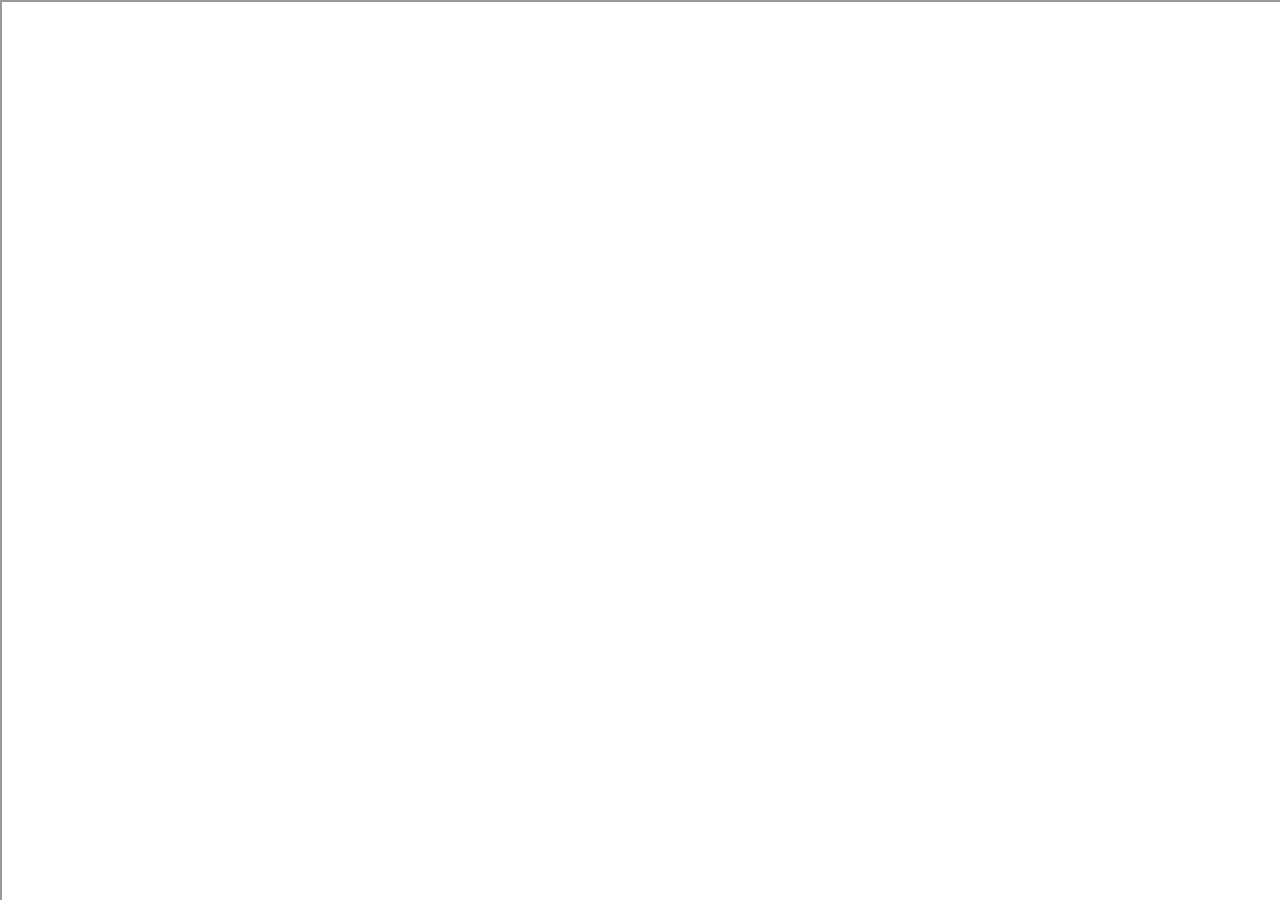
==== index.html @ 85a5f75b "Update index.html" ====
<!DOCTYPE html>
<html>
<head>
    <title>Justin Mahone</title>
    <style type="text/css">
    * {
        padding: 0;
        margin: 0;
        box-sizing: content-box;
        overflow: hidden;
    }

    body, html {
        height: 100%;
    }

    #frame {
        width: 100%;
        height: 100%;
    }
        
    #WIX_ADS {
        display: none !important;
        }
    </style>
</head>
<body>
    <iframe id="frame" src="https://justinmahone.wixsite.com/justinmahone-for-myp/home"></iframe>
    <script>
        var remove = document.getElementById("WIX_ADS");
        remove.style.display = "none";
    </script>
</body>
</html>
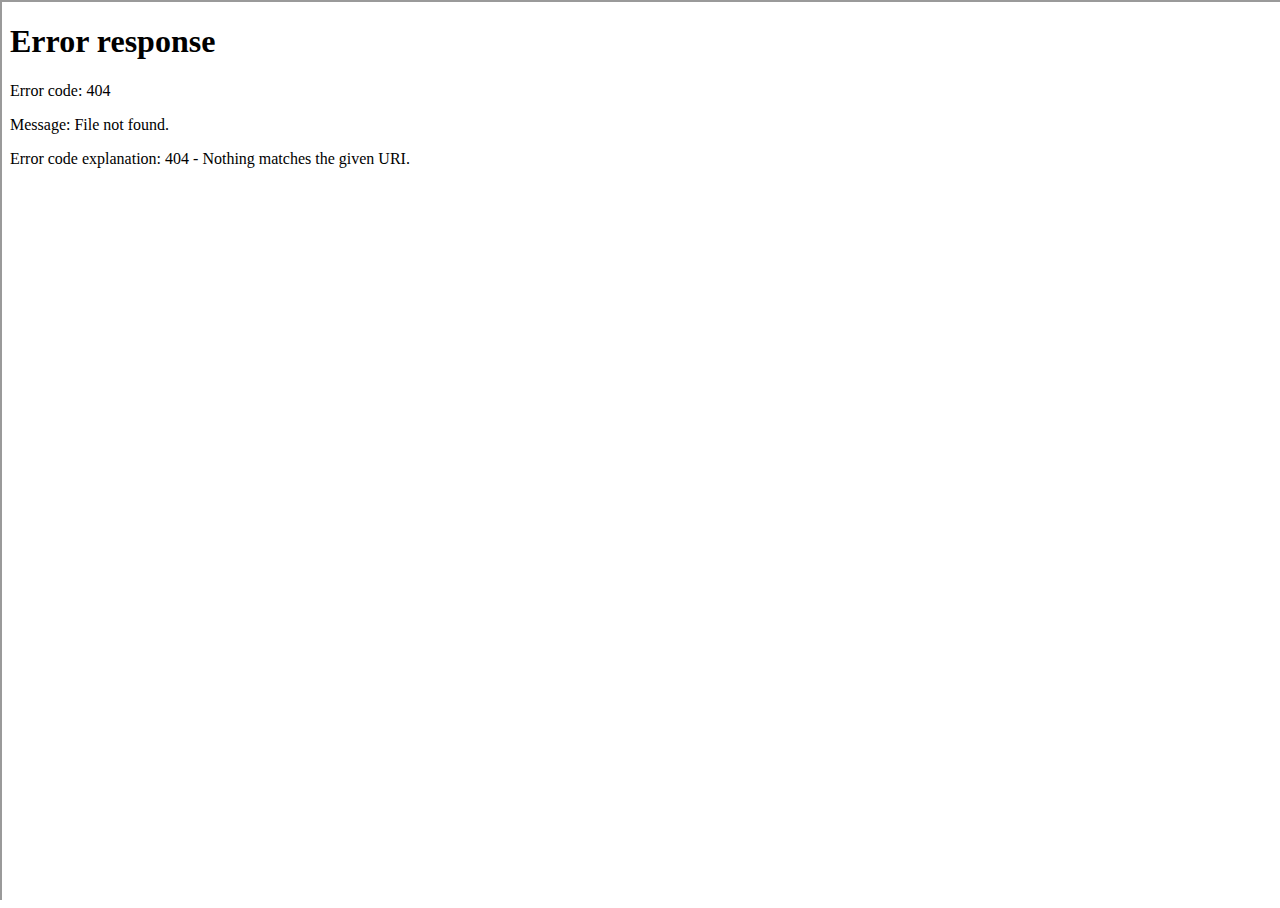
==== commit 78f1ed92: "Update index.html" ====
--- a/index.html
+++ b/index.html
@@ -25,10 +25,6 @@
     </style>
 </head>
 <body>
-    <iframe id="frame" src="https://justinmahone.wixsite.com/justinmahone-for-myp/home"></iframe>
-    <script>
-        var remove = document.getElementById("WIX_ADS");
-        remove.style.display = "none";
-    </script>
+    <iframe id="frame" src="/Web/"></iframe>
 </body>
 </html>
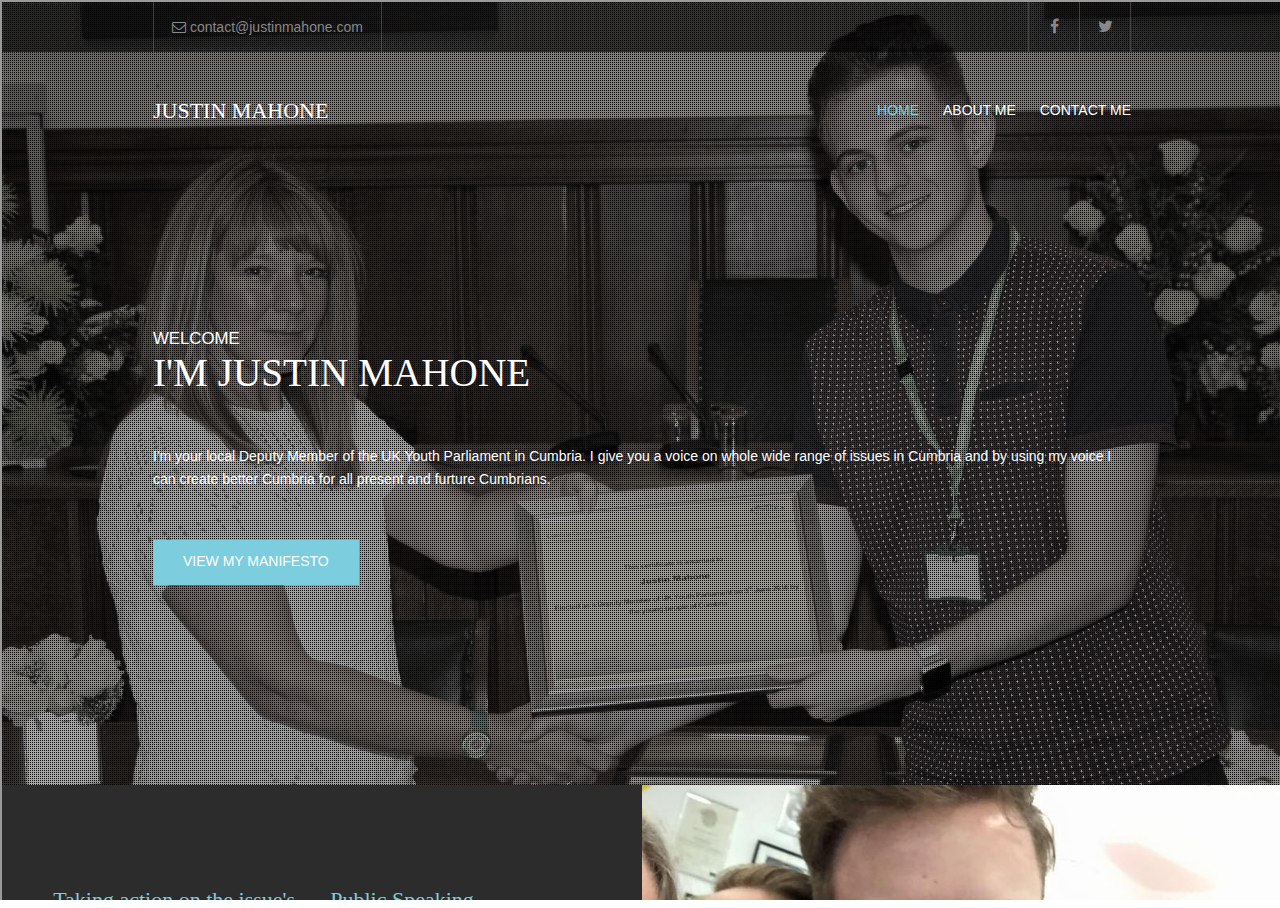
==== commit 5c2fb3e8: "Update index.html" ====
--- a/index.html
+++ b/index.html
@@ -25,6 +25,6 @@
     </style>
 </head>
 <body>
-    <iframe id="frame" src="/Web/"></iframe>
+    <iframe id="frame" src="/web/"></iframe>
 </body>
 </html>
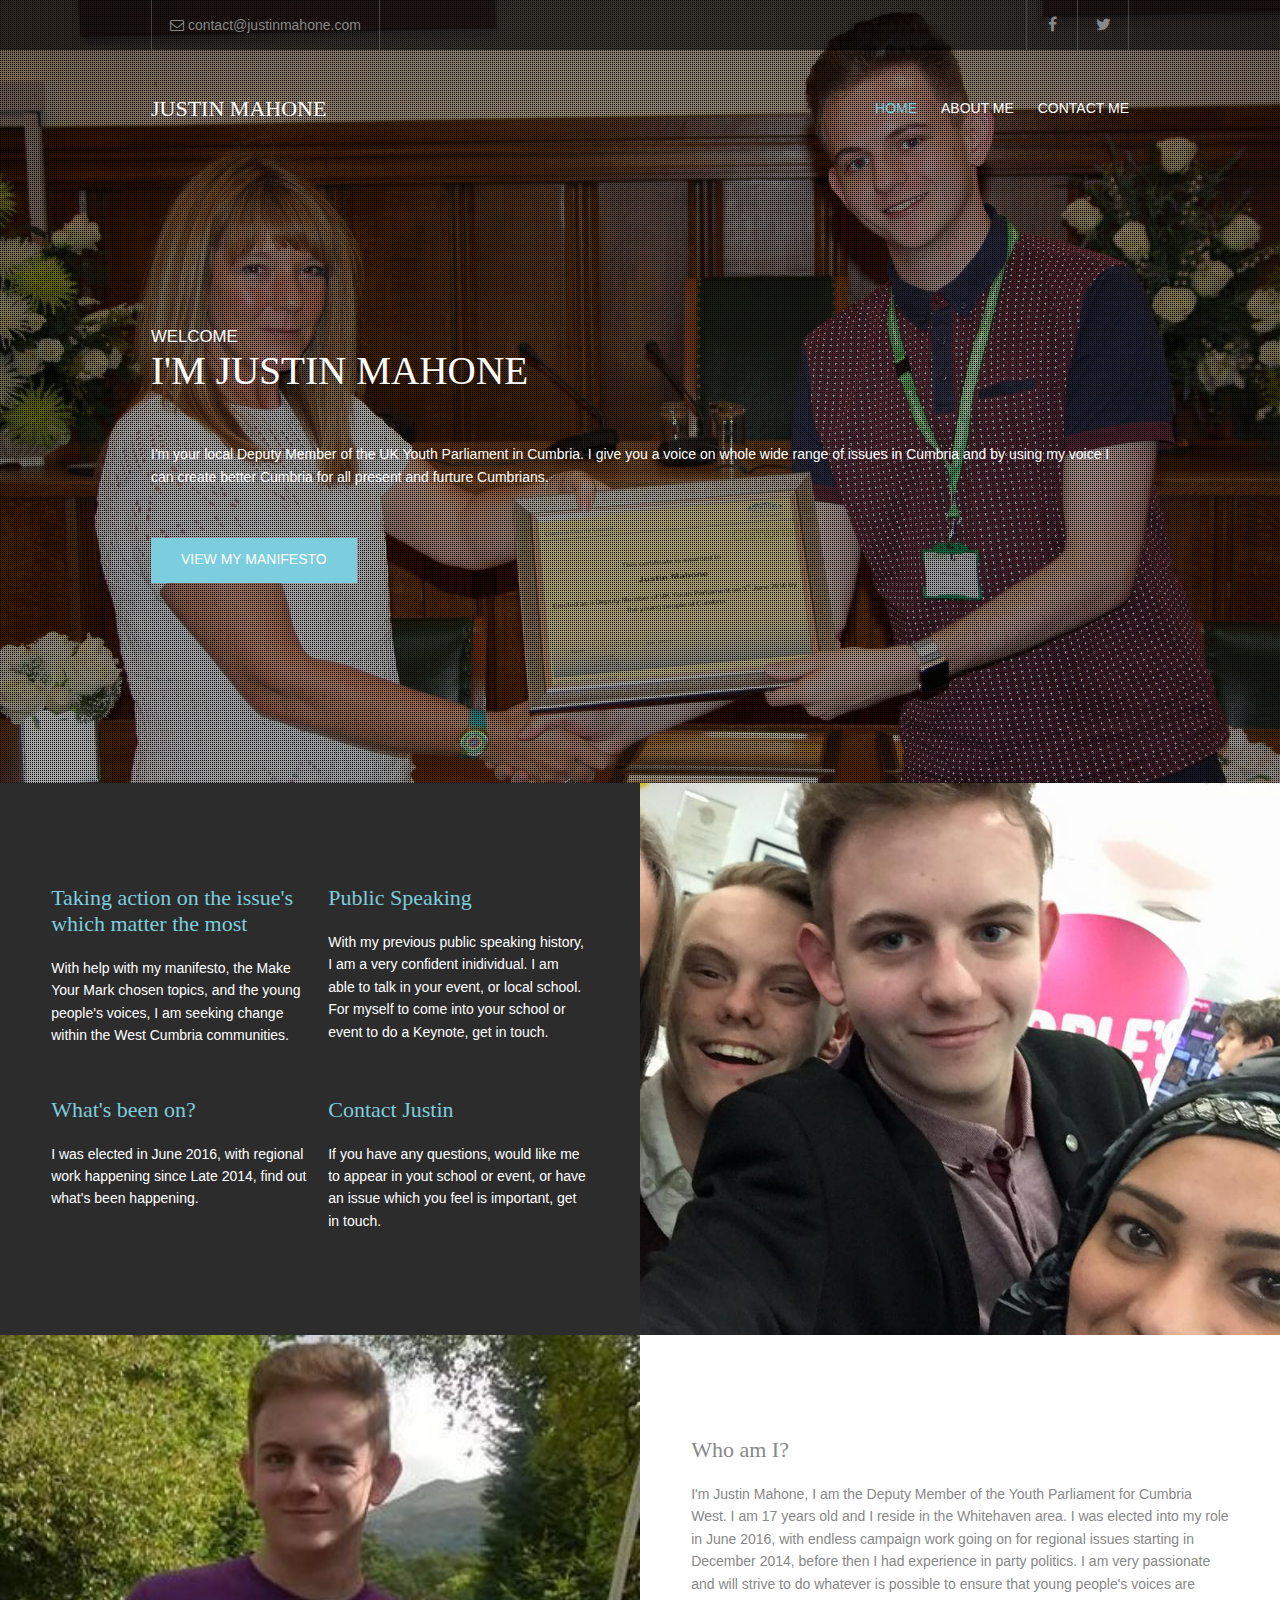
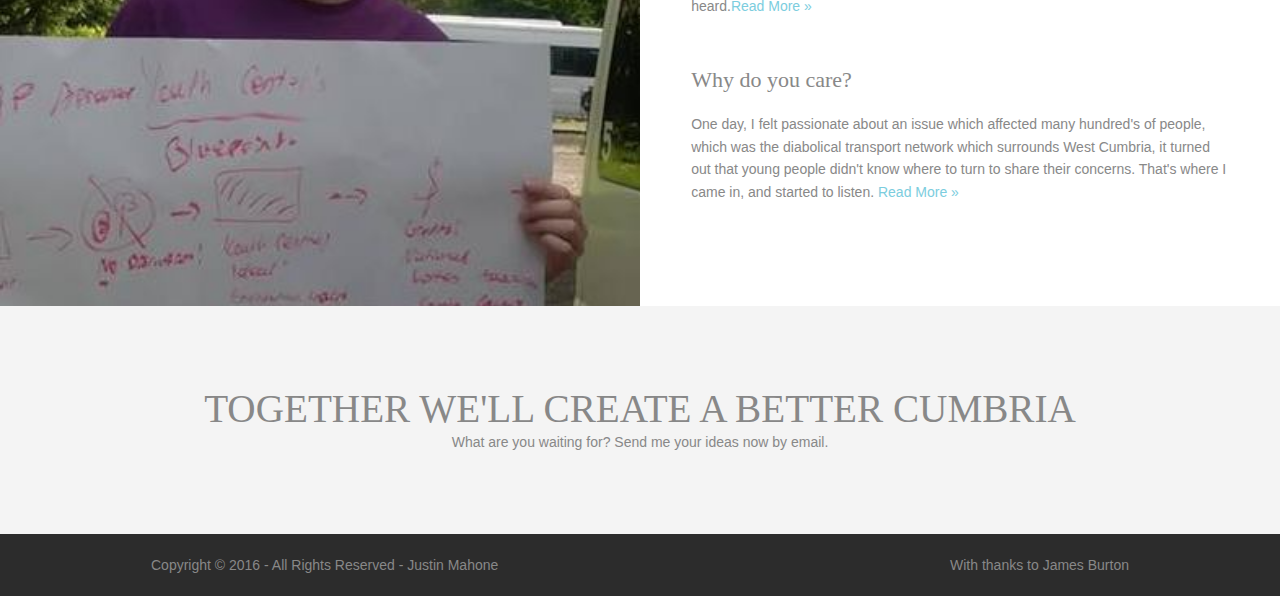
==== commit a82bc0cc: "Move to master" ====
--- a/index.html
+++ b/index.html
@@ -1,30 +1,157 @@
 <!DOCTYPE html>
+<!--
+
+-->
 <html>
 <head>
-    <title>Justin Mahone</title>
-    <style type="text/css">
-    * {
-        padding: 0;
-        margin: 0;
-        box-sizing: content-box;
-        overflow: hidden;
-    }
+<title>Justin Mahone - Deputy Member of the UK Youth Parliament in Cumbria</title>
+<meta charset="utf-8">
+<meta name="viewport" content="width=device-width, initial-scale=1.0, maximum-scale=1.0, user-scalable=no">
+<link href="layout/styles/layout.css" rel="stylesheet" type="text/css" media="all">
+</head>
+<body id="top">
+<!-- ################################################################################################ -->
+<!-- ################################################################################################ -->
+<!-- ################################################################################################ -->
+<!-- Top Background Image Wrapper -->
+<div class="row100 bgded" style="background-image:url('images/bg.jpg');">
+  <div class="wrapper overlay"> 
+    <!-- ################################################################################################ -->
+    <!-- ################################################################################################ -->
+    <!-- ################################################################################################ -->
+    <div class="row0">
+      <div id="topbar" class="clear"> 
+        <!-- ################################################################################################ -->
+        <div class="fl_left">
+          <ul class="nospace inline pushright">
+            <li><i class="fa fa-envelope-o"></i> contact@justinmahone.com</li>
+          </ul>
+        </div>
+        <div class="fl_right">
+          <ul class="faico clear">
+            <li><a class="faicon-facebook" href="https://www.facebook.com/JustinDMYP"><i class="fa fa-facebook"></i></a></li>
+            <li><a class="faicon-twitter" href="https://twitter.com/justinformyp"><i class="fa fa-twitter"></i></a></li>
+          </ul>
+        </div>
+        <!-- ################################################################################################ -->
+      </div>
+    </div>
+    <!-- ################################################################################################ -->
+    <!-- ################################################################################################ -->
+    <!-- ################################################################################################ -->
+    <header id="header" class="clear"> 
+      <!-- ################################################################################################ -->
+      <div id="logo" class="fl_left">
+        <h1><a href="index.html">Justin Mahone</a></h1>
+      </div>
+      <nav id="mainav" class="fl_right">
+        <ul class="clear">
+          <li class="active"><a href="index.html">Home</a></li>
+          <li><a href="#">About Me</a></li>
+          <li><a href="#">Contact Me</a></li>
+        </ul>
+      </nav>
+      <!-- ################################################################################################ -->
+    </header>
+    <!-- ################################################################################################ -->
+    <!-- ################################################################################################ -->
+    <!-- ################################################################################################ -->
+    <section id="pageintro" class="clear"> 
+      <!-- ################################################################################################ -->
+      <p class="font-x1 nospace uppercase">Welcome</p>
+      <h2 class="font-x3 uppercase btmspace-50">I'm Justin Mahone</h2>
+      <p class="nospace btmspace-50">I'm your local Deputy Member of the UK Youth Parliament in Cumbria. I give you a voice on whole wide range of issues in Cumbria and by using my voice I can create better Cumbria for all present and furture Cumbrians.</p>
+      <p class="nospace"><a class="btn" href="http://www.mi-event.info/images/options/docs/Doc_254b3a5a-2d60-4816-acc5-8d4372e47e82.pdf">View my manifesto</a></p>
+      <!-- ################################################################################################ -->
+    </section>
+    <!-- ################################################################################################ -->
+    <!-- ################################################################################################ -->
+    <!-- ################################################################################################ -->
+  </div>
+</div>
+<!-- End Top Background Image Wrapper -->
+<!-- ################################################################################################ -->
+<!-- ################################################################################################ -->
+<!-- ################################################################################################ -->
 
-    body, html {
-        height: 100%;
-    }
-
-    #frame {
-        width: 100%;
-        height: 100%;
-    }
-        
-    #WIX_ADS {
-        display: none !important;
-        }
-    </style>
-</head>
-<body>
-    <iframe id="frame" src="/web/"></iframe>
+<!-- ################################################################################################ -->
+<!-- ################################################################################################ -->
+<!-- ################################################################################################ -->
+<div class="split clear" style="background-image:url('images/img1.jpg'); background-size: 60%;">
+  <div class="box"> 
+    <!-- ################################################################################################ -->
+    <div class="nospace group">
+      <article class="one_half first btmspace-50">
+        <h4><a href="#">Taking action on the issue's which matter the most</a></h4>
+        <p class="nospace"> With help with my manifesto, the Make Your Mark chosen topics, and the young people's voices, I am seeking change within the West Cumbria communities.</p>
+      </article>
+      <article class="one_half btmspace-50">
+        <h4><a href="#">Public Speaking</a></h4>
+        <p class="nospace">With my previous public speaking history, I am a very confident inidividual. I am able to talk in your event, or local school. For myself to come into your school or event to do a Keynote, get in touch. </p>
+      </article>
+      <article class="one_half first">
+        <h4><a href="#">What's been on?</a></h4>
+        <p class="nospace">I was elected in June 2016, with regional work happening since Late 2014, find out what's been happening.</p>
+      </article>
+      <article class="one_half">
+        <h4><a href="#">Contact Justin</a></h4>
+        <p class="nospace">If you have any questions, would like me to appear in yout school or event, or have an issue which you feel is important, get in touch.</p>
+      </article>
+    </div>
+    <!-- ################################################################################################ -->
+  </div>
+</div>
+<!-- ################################################################################################ -->
+<!-- ################################################################################################ -->
+<!-- ################################################################################################ -->
+<div class="split clear light rightaligned" style="background-image:url('images/img2.jpg'); background-size: 50%;">
+  <div class="box"> 
+    <!-- ################################################################################################ -->
+    <article class="btmspace-50">
+      <h4>Who am I?</h4>
+      <p class="nospace">I'm Justin Mahone, I am the Deputy Member of the Youth Parliament for Cumbria West. I am 17 years old and I reside in the Whitehaven area. I was elected into my role in June 2016, with endless campaign work going on for regional issues starting in December 2014, before then I had experience in party politics. I am very passionate and will strive to do whatever is possible to ensure that young people's voices are heard.<a href="#">Read More &raquo;</a></p>
+    </article>
+    <article>
+      <h4>Why do you care?</h4>
+      <p class="nospace">One day, I felt passionate about an issue which affected many hundred's of people, which was the diabolical transport network which surrounds West Cumbria, it turned out that young people didn't know where to turn to share their concerns. That's where I came in, and started to listen. <a href="#">Read More &raquo;</a></p>
+    </article>
+    <!-- ################################################################################################ -->
+  </div>
+</div>
+<!-- ################################################################################################ -->
+<!-- ################################################################################################ -->
+<!-- ################################################################################################ -->
+<div class="wrapper row2">
+  <div id="latest"> 
+    <!-- ################################################################################################ -->
+    <div class="titlebox">
+      <h2 class="font-x3 uppercase nospace">Together we'll create A better Cumbria</h2>
+      <p class="nospace">What are you waiting for? Send me your ideas now by email.</p>
+    </div>
+    <!-- ################################################################################################ -->
+  </div>
+</div>
+<!-- ################################################################################################ -->
+<!-- ################################################################################################ -->
+<!-- ################################################################################################ -->
+<!-- ################################################################################################ -->
+<!-- ################################################################################################ -->
+<!-- ################################################################################################ -->
+<div class="wrapper row5">
+  <div id="copyright" class="clear"> 
+    <!-- ################################################################################################ -->
+    <p class="fl_left">Copyright &copy; 2016 - All Rights Reserved - <a href="#">Justin Mahone</a></p>
+    <p class="fl_right">With thanks to <a target="_blank" >James Burton</a></p>
+    <!-- ################################################################################################ -->
+  </div>
+</div>
+<!-- ################################################################################################ -->
+<!-- ################################################################################################ -->
+<!-- ################################################################################################ -->
+<a id="backtotop" href="#top"><i class="fa fa-chevron-up"></i></a> 
+<!-- JAVASCRIPTS -->
+<script src="layout/scripts/jquery.min.js"></script>
+<script src="layout/scripts/jquery.backtotop.js"></script>
+<script src="layout/scripts/jquery.mobilemenu.js"></script>
 </body>
-</html>
+</html>--- a/layout/styles/layout.css
+++ b/layout/styles/layout.css
@@ -0,0 +1,408 @@
+@charset "utf-8";
+/*
+Template Name: VisualArt
+Author: <a href="http://www.os-templates.com/">OS Templates</a>
+Author URI: http://www.os-templates.com/
+Licence: Free to use under our free template licence terms
+Licence URI: http://www.os-templates.com/template-terms
+File: Layout CSS
+*/
+
+@import url("fontawesome-4.3.0.min.css");
+@import url("framework.css");
+
+
+/* Rows
+--------------------------------------------------------------------------------------------------------------- */
+.row0, .row0 a{}
+.row1, .row1 a{}
+.row2, .row2 a{}
+.row3, .row3 a{}
+.row4, .row4 a{}
+.row5, .row5 a{}
+
+
+/* Top Bar
+--------------------------------------------------------------------------------------------------------------- */
+#topbar{}
+#topbar *{line-height:normal;}
+
+#topbar li{margin:0; border:solid; border-width:0 1px 0 0;}
+#topbar li:first-child{border-width:0 1px;}
+#topbar li, #topbar li a{line-height:50px; text-align:center;}
+#topbar .fl_left li{padding:0 18px; min-height:50px;}
+
+
+/* Header
+--------------------------------------------------------------------------------------------------------------- */
+#header{padding:30px 0;}
+
+#header #logo{margin-top:16px;}
+#header #logo h1{margin:0; padding:0; font-size:22px; text-transform:uppercase;}
+
+
+/* Page Intro
+--------------------------------------------------------------------------------------------------------------- */
+#pageintro{padding:160px 0 200px;}
+
+
+/* Content Area
+--------------------------------------------------------------------------------------------------------------- */
+.container{padding:80px 0;}
+
+/* Content */
+.container .content{}
+
+#stats{text-align:center;}
+#stats li *{margin:0; padding:0;}
+#stats li i{margin-bottom:30px;}
+#stats li p:first-of-type{margin-bottom:10px; font-size:22px;}
+
+/* Comments */
+#comments ul{margin:0 0 40px 0; padding:0; list-style:none;}
+#comments li{margin:0 0 10px 0; padding:15px;}
+#comments .avatar{float:right; margin:0 0 10px 10px; padding:3px; border:1px solid;}
+#comments address{font-weight:bold;}
+#comments time{font-size:smaller;}
+#comments .comcont{display:block; margin:0; padding:0;}
+#comments .comcont p{margin:10px 5px 10px 0; padding:0;}
+
+#comments form{display:block; width:100%;}
+#comments input, #comments textarea{width:100%; padding:10px; border:1px solid;}
+#comments textarea{overflow:auto;}
+#comments div{margin-bottom:15px;}
+#comments input[type="submit"], #comments input[type="reset"]{display:inline-block; width:auto; min-width:150px; margin:0; padding:8px 5px; cursor:pointer;}
+
+/* Sidebar */
+.container .sidebar{}
+
+.sidebar .sdb_holder{margin-bottom:50px;}
+.sidebar .sdb_holder:last-child{margin-bottom:0;}
+
+
+/* Full Width Split Box
+--------------------------------------------------------------------------------------------------------------- */
+.split{display:block; width:100%; background-position:top right; background-repeat:no-repeat; background-size:cover;}
+.split.rightaligned{background-position:top left;}
+
+.split .box{display:block; float:left; width:50%; padding:8% 4%;}
+.split.rightaligned .box{float:right;}
+
+
+/* Latest
+--------------------------------------------------------------------------------------------------------------- */
+#latest{display:block; width:100%; padding:80px 0 1px 0;}
+
+#latest .titlebox{display:block; width:90%; margin:0 auto 80px; text-align:center;}
+
+#latest figure{position:relative; float:left; width:25%;}
+#latest figure::before, #latest figure::after, #latest figure figcaption{position:absolute; visibility:hidden; opacity:0;}
+#latest figure::before{top:5%; left:5%; width:90%; height:90%; border:1px solid; content:"";}
+#latest figure::after{top:0; left:0; width:100%; height:100%; content:"";}
+
+#latest figure img{width:100%;}
+
+#latest figure figcaption{bottom:10%; left:10%; width:80%; z-index:999;}
+#latest figure figcaption *{margin:0; padding:0;}
+#latest figure figcaption time{font-size:.8rem; opacity:.5;}
+#latest figure figcaption p:first-of-type{text-transform:uppercase; margin-bottom:5px;}
+#latest figure figcaption p:last-of-type{text-transform:lowercase; font-style:italic;}
+
+#latest figure:hover::before, #latest figure:hover::after, #latest figure:hover figcaption{visibility:visible; opacity:1;}
+
+
+/* Footer
+--------------------------------------------------------------------------------------------------------------- */
+#footer{padding:80px 0; line-height:2;}
+
+#footer .title{margin:0 0 30px 0; padding:0 0 8px 0; border-bottom:1px solid; font-size:16px; text-transform:uppercase;}
+
+#footer .linklist li{margin-bottom:10px;}
+#footer .linklist li:last-child{margin-bottom:0;}
+
+#footer .smallfont{font-size:.8em; margin:0;}
+
+
+/* Copyright
+--------------------------------------------------------------------------------------------------------------- */
+#copyright{padding:20px 0;}
+#copyright *{margin:0; padding:0;}
+
+
+/* Transition Fade
+--------------------------------------------------------------------------------------------------------------- */
+.faico a, #mainav *, #backtotop, figure::before, figure::after, figure figcaption{transition:all .3s ease-in-out;}
+
+
+/* ------------------------------------------------------------------------------------------------------------ */
+/* ------------------------------------------------------------------------------------------------------------ */
+/* ------------------------------------------------------------------------------------------------------------ */
+/* ------------------------------------------------------------------------------------------------------------ */
+/* ------------------------------------------------------------------------------------------------------------ */
+
+
+/* Navigation
+--------------------------------------------------------------------------------------------------------------- */
+nav ul, nav ol{margin:0; padding:0; list-style:none;}
+
+#mainav, #breadcrumb, .sidebar nav{line-height:normal;}
+#mainav .drop::after, #mainav li li .drop::after, #breadcrumb li a::after, .sidebar nav a::after{position:absolute; font-family:"FontAwesome"; font-size:10px; line-height:10px;}
+
+/* Top Navigation */
+#mainav{}
+#mainav ul{text-transform:uppercase;}
+#mainav ul ul{z-index:9999; position:absolute; width:180px; text-transform:none;}
+#mainav ul ul ul{left:180px; top:0;}
+#mainav li{display:inline-block; position:relative; margin:0 20px 0 0; padding:0;}
+#mainav li:last-child{margin-right:0;}
+#mainav li li{width:100%; margin:0;}
+#mainav li a{display:block; padding:20px 0;}
+#mainav li li a{border:solid; border-width:0 0 1px 0;}
+#mainav .drop{padding-left:15px;}
+#mainav li li a, #mainav li li .drop{display:block; margin:0; padding:10px 15px;}
+#mainav .drop::after, #mainav li li .drop::after{content:"\f0d7";}
+#mainav .drop::after{top:25px; left:5px;}
+#mainav li li .drop::after{top:15px; left:5px;}
+#mainav ul ul{visibility:hidden; opacity:0;}
+#mainav ul li:hover > ul{visibility:visible; opacity:1;}
+
+#mainav form{display:none; margin:0; padding:0;}
+#mainav form select, #mainav form select option{display:block; cursor:pointer; outline:none;}
+#mainav form select{width:100%; padding:5px; border:1px solid;}
+#mainav form select option{margin:5px; padding:0; border:none;}
+
+/* Breadcrumb */
+#breadcrumb{padding:15px 0;}
+#breadcrumb ul{margin:0; padding:0; list-style:none;}
+#breadcrumb li{display:inline-block; margin:0 6px 0 0; padding:0;}
+#breadcrumb li a{display:block; position:relative; margin:0; padding:0 12px 0 0; font-size:12px;}
+#breadcrumb li a::after{top:4px; right:0; content:"\f101";}
+#breadcrumb li:last-child a{margin:0; padding:0;}
+#breadcrumb li:last-child a::after{display:none;}
+
+/* Sidebar Navigation */
+.sidebar nav{display:block; width:100%;}
+.sidebar nav li{margin:0 0 3px 0; padding:0;}
+.sidebar nav a{display:block; position:relative; margin:0; padding:5px 10px 5px 15px; text-decoration:none; border:solid; border-width:0 0 1px 0;}
+.sidebar nav a::after{top:9px; left:5px; content:"\f101";}
+.sidebar nav ul ul a{padding-left:35px;}
+.sidebar nav ul ul a::after{left:25px;}
+.sidebar nav ul ul ul a{padding-left:55px;}
+.sidebar nav ul ul ul a::after{left:45px;}
+
+/* Pagination */
+.pagination{display:block; width:100%; text-align:center; clear:both;}
+.pagination li{display:inline-block; margin:0 2px 0 0;}
+.pagination li:last-child{margin-right:0;}
+.pagination a, .pagination strong{display:block; padding:8px 11px; border:1px solid; background-clip:padding-box; font-weight:normal;}
+
+/* Back to Top */
+#backtotop{z-index:999; display:inline-block; position:fixed; visibility:hidden; bottom:20px; right:20px; width:36px; height:36px; line-height:36px; font-size:16px; text-align:center; opacity:.2;}
+#backtotop i{display:block; width:100%; height:100%; line-height:inherit;}
+#backtotop.visible{visibility:visible; opacity:.5;}
+#backtotop:hover{opacity:1;}
+
+
+/* Tables
+--------------------------------------------------------------------------------------------------------------- */
+table, th, td{border:1px solid; border-collapse:collapse; vertical-align:top;}
+table, th{table-layout:auto;}
+table{width:100%; margin-bottom:15px;}
+th, td{padding:5px 8px;}
+td{border-width:0 1px;}
+
+
+/* Gallery
+--------------------------------------------------------------------------------------------------------------- */
+#gallery{display:block; width:100%; margin-bottom:50px;}
+#gallery figure figcaption{display:block; width:100%; clear:both;}
+#gallery li{margin-bottom:30px;}
+
+
+/* Font Awesome Social Icons
+--------------------------------------------------------------------------------------------------------------- */
+.faico{margin:0; padding:0; list-style:none;}
+.faico li{display:inline-block; float:left; margin:0; padding:0; line-height:normal;}
+.faico li:last-child{margin-right:0;}
+
+.faico a{display:inline-block; width:50px; height:50px; line-height:50px; font-size:16px; text-align:center;}
+
+.faicon-dribble:hover{background-color:#EA4C89;}
+.faicon-facebook:hover{background-color:#3B5998;}
+.faicon-google-plus:hover{background-color:#DB4A39;}
+.faicon-linkedin:hover{background-color:#0E76A8;}
+.faicon-pinterest:hover{background-color:#C8232C;}
+.faicon-rss:hover{background-color:#EE802F;}
+.faicon-twitter:hover{background-color:#00ACEE;}
+
+
+/* ------------------------------------------------------------------------------------------------------------ */
+/* ------------------------------------------------------------------------------------------------------------ */
+/* ------------------------------------------------------------------------------------------------------------ */
+/* ------------------------------------------------------------------------------------------------------------ */
+/* ------------------------------------------------------------------------------------------------------------ */
+
+
+/* Colours
+--------------------------------------------------------------------------------------------------------------- */
+body{color:#888888; background-color:#2C2C2C;}
+a{color:#7CCDDE;}
+hr, .borderedbox{border-color:#D7D7D7;}
+label span{color:#FF0000; background-color:inherit;}
+.overlay{color:inherit; background-color:rgba(0,0,0,.35); background-image:url("[data-uri]");}
+.btn{color:#FFFFFF; background-color:#7CCDDE;}
+
+
+/* Rows */
+.row0{color:#888888; background-color:rgba(0,0,0,.6);}
+.row1, .row1 a{}
+.row2{color:#888888; background-color:#F4F4F4;}
+.row3{color:#888888; background-color:#FFFFFF;}
+.row4{color:#CCCCCC; background-color:#323232;}
+.row5, .row5 a{color:#888888; background-color:#2C2C2C;}
+.row100{color:#FFFFFF; background-color:#000000;}
+
+
+/* Top Bar */
+#topbar li{border-color:rgba(136,136,136,.4);/* #888888 */}
+#topbar .faico a{color:inherit;}
+#topbar .faico a:hover{color:#FFFFFF;}
+
+
+/* Header */
+#header #logo a{color:inherit;}
+
+
+/* Full Width Split Box */
+.split{color:#FFFFFF; background-color:rgba(44,44,44,1); /* #2C2C2C */} /* Changes in mediaqueries */
+.split.light{color:#888888; background-color:rgba(255,255,255,1);} /* Changes in mediaqueries */
+.split .box{background-color:inherit;}
+
+
+/* Latest */
+#latest figure figcaption{color:#FFFFFF; background-color:transparent;}
+#latest figure:hover::before{border-color:rgba(255,255,255,.5);}
+#latest figure:hover::after{background-color:rgba(0,0,0,.5);}
+
+
+/* Footer */
+#footer .title{color:#FFFFFF; background-color:inherit; border-color:#2C2C2C;}
+
+
+/* Navigation */
+#mainav li a{color:inherit;}
+#mainav .active a, #mainav a:hover, #mainav li:hover > a{color:#7CCDDE; background-color:inherit;}
+#mainav li li a, #mainav .active li a{color:#FFFFFF; background-color:rgba(0,0,0,.6); border-color:rgba(0,0,0,.6);}
+#mainav li li:hover > a, #mainav .active .active > a{color:#FFFFFF; background-color:#7CCDDE;}
+#mainav form select{color:#FFFFFF; background-color:#000000; border-color:rgba(136,136,136,.5);/* #888888 */}
+
+#breadcrumb a{color:#888888; background-color:inherit;}
+#breadcrumb li:last-child a{color:#7CCDDE;}
+
+.container .sidebar nav a{color:inherit; border-color:#D7D7D7;}
+.container .sidebar nav a:hover{color:#7CCDDE;}
+
+.pagination a, .pagination strong{border-color:#D7D7D7;}
+.pagination .current *{color:#FFFFFF; background-color:#7CCDDE;}
+
+#backtotop{color:#FFFFFF; background-color:#7CCDDE;}
+
+
+/* Tables + Comments */
+table, th, td, #comments .avatar, #comments input, #comments textarea{border-color:#D7D7D7;}
+th{color:#FFFFFF; background-color:#373737;}
+tr, #comments li, #comments input[type="submit"], #comments input[type="reset"]{color:inherit; background-color:#FBFBFB;}
+tr:nth-child(even), #comments li:nth-child(even){color:inherit; background-color:#F7F7F7;}
+table a, #comments a{background-color:inherit;}
+
+
+/* ------------------------------------------------------------------------------------------------------------ */
+/* ------------------------------------------------------------------------------------------------------------ */
+/* ------------------------------------------------------------------------------------------------------------ */
+/* ------------------------------------------------------------------------------------------------------------ */
+/* ------------------------------------------------------------------------------------------------------------ */
+
+
+/* Media Queries
+--------------------------------------------------------------------------------------------------------------- */
+@-ms-viewport{width:device-width;}
+
+
+/* Max Wrapper Width - Laptop, Desktop etc.
+--------------------------------------------------------------------------------------------------------------- */
+@media screen and (min-width:978px){
+	#topbar, #header, #pageintro, #breadcrumb, .container, #footer, #copyright{max-width:978px;}
+}
+
+
+/* Smartphone + Tablet
+--------------------------------------------------------------------------------------------------------------- */
+@media screen and (max-width:900px){
+	#topbar, #header, #pageintro, #breadcrumb, .container, #footer, #copyright{max-width:90%;}
+
+	#topbar{}
+
+	#header{}
+
+	#pageintro{}
+
+	#mainav{}
+	#mainav ul{display:none;}
+	#mainav form{display:block;}
+
+	#breadcrumb{}
+
+	.container{}
+	#comments input[type="reset"]{margin-top:10px;}
+	.pagination li{display:inline-block; margin:0 5px 5px 0;}
+
+	.split .box, .split.rightaligned .box{float:none; width:100%;}
+	.split{background-color:rgba(44,44,44,.75);}
+	.split.light{color:#666; background-color:rgba(255,255,255,.75);}
+
+	#footer{}
+
+	#copyright{}
+	#copyright p:first-of-type{margin-bottom:10px;}
+}
+
+@media screen and (max-width:750px){
+	.imgl, .imgr{display:inline-block; float:none; margin:0 0 10px 0;}
+	.fl_left, .fl_right{display:block; float:none;}
+	.one_half, .one_third, .two_third, .one_quarter, .two_quarter, .three_quarter{display:block; float:none; width:auto; margin:0 0 30px 0; padding:0;}
+
+	#header, #topbar{text-align:center;}
+
+	#header #logo{margin:15px 0;}
+
+	#topbar{padding:10px 0 0 0;}
+	#topbar li{float:none; border:none; min-height:0; line-height:normal;}
+	#topbar .fl_left{margin-bottom:10px;}
+	#topbar .fl_left li{padding:0; min-height:0;}
+	#topbar .fl_left li:first-child{margin-bottom:5px;}
+
+	.container{padding-bottom:50px;}
+
+	#latest figure{width:50%;}
+	#latest figure:nth-child(2n+1){clear:left;}
+
+	#footer{padding-bottom:30px;}
+}
+
+@media screen and (max-width:450px){
+	#latest figure{float:none; width:100%;}
+}
+
+
+/* Other
+--------------------------------------------------------------------------------------------------------------- */
+@media screen and (max-width:650px){
+	.scrollable{display:block; width:100%; margin:0 0 30px 0; padding:0 0 15px 0; overflow:auto; overflow-x:scroll;}
+	.scrollable table{margin:0; padding:0; white-space:nowrap;}
+
+	.inline li{display:block; margin-bottom:10px;}
+	.pushright li{margin-right:0;}
+
+	.font-x2{font-size:1.4rem;}
+	.font-x3{font-size:1.6rem;}
+}